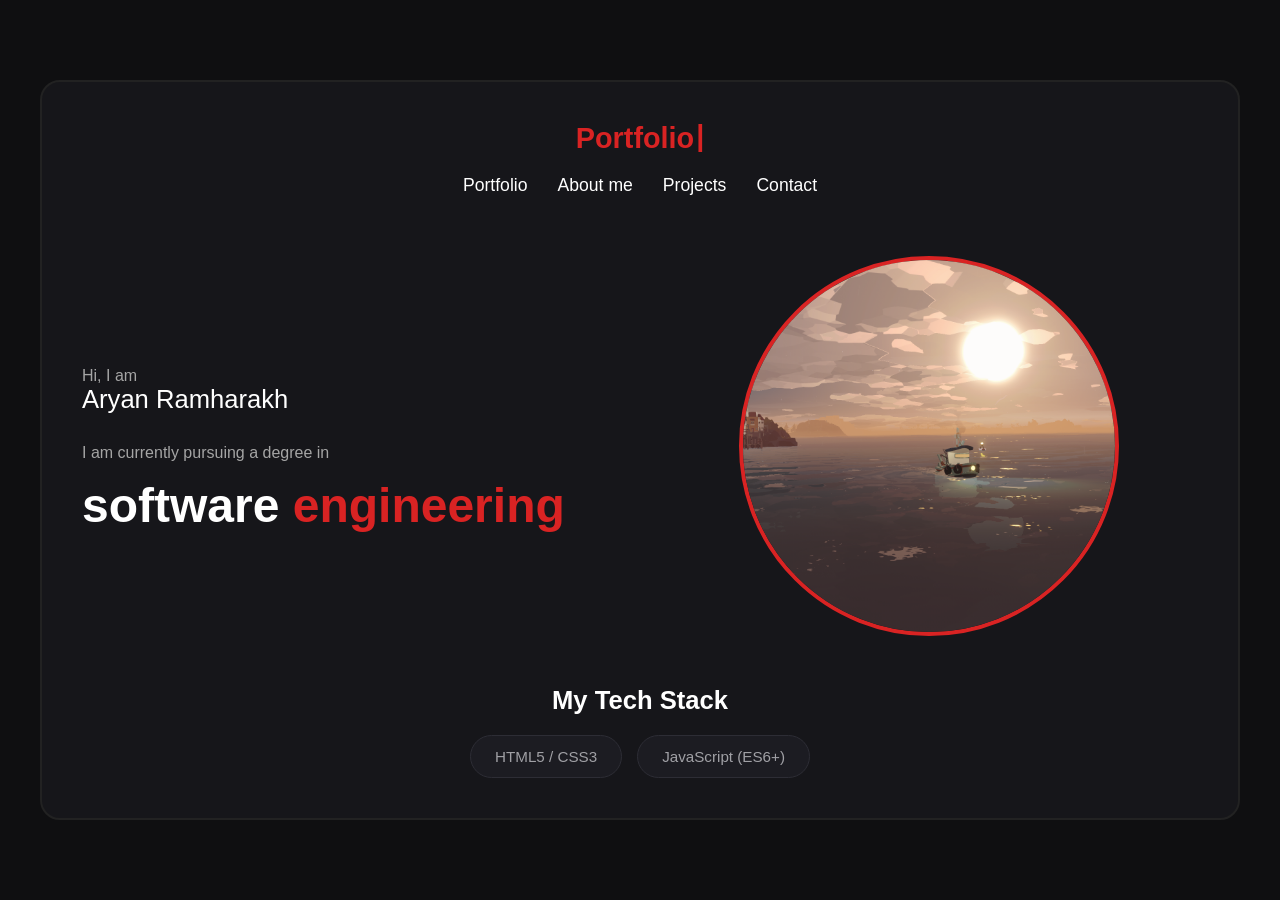
==== index.html @ 2985aacf "version 3" ====
<!DOCTYPE html>
<html lang="en">
<head>
    <meta charset="UTF-8">
    <meta name="viewport" content="width=device-width, initial-scale=1.0">
    <title>My Portfolio</title>
    <link rel="stylesheet" href="css/main.css">
</head>
<body>
    <div class="main-wrapper">
        <div class="portfolio-card">
            
            <!-- Top Centered Navigation Bar Header Section -->
            <nav>
                <div class="logo" id="typing-text"></div>
                <ul class="nav-bar">
                    <li><a href="../index.html">Portfolio</a></li>
                    <li><a href="../pages/about.html">About me</a></li>
                    <li><a href="../pages/project.html">Projects</a></li>
                    <li><a href="../pages/contact.html">Contact</a></li>
                </ul>
            </nav>

            <!-- Grid Layout Containing Only Left Text and Right Image -->
            <div class="hero-container">
                <div class="hero-text">
                    <p class="intro">Hi, I am</p>
                    <h2 class="name">Aryan Ramharakh</h2>
                    <p class="intro">I am currently pursuing a degree in</p>
                    <h1 class="role"><span>software</span> <span class="orange">engineering</span></h1>
                </div>

                <div class="hero-image">
                    <img src="img/1-1-2025-3-25-04-AM.png" alt="Profile image" class="profile-img">
                </div>
            </div> <!-- End of hero-container -->

            <!-- Tech Stack Section is now positioned cleanly at the bottom -->
            <section class="skills-section">
                <h3>My Tech Stack</h3>
                <div class="skills-grid">
                    <div class="skill-card">HTML5 / CSS3</div>
                    <div class="skill-card">JavaScript (ES6+)</div>
                </div>
            </section>

        </div>
    </div>
    <script src="../js/main.js"></script>
</body>
</html>
---- css/main.css ----
/* Maintain your theme colors */
:root {
  --bg-dark: #0f0f11;
  --card-dark: #16161a;
  --primary-orange: #d92323;
  --text-white: #ffffff;
  --text-muted: #a5a5a5;
}

* {
  margin: 0;
  padding: 0;
  box-sizing: border-box;
}

body {
  background-color: var(--bg-dark);
  font-family: Arial, sans-serif;
  color: var(--text-white);
}

.main-wrapper {
  display: flex;
  justify-content: center;
  align-items: center;
  min-height: 100vh;
  padding: 20px;
}

.portfolio-card {
  background-color: var(--card-dark);
  border: 2px solid #222;
  border-radius: 20px;
  width: 100%;
  max-width: 1200px;
  padding: 40px;
}

nav {
  display: flex;
  flex-direction: column;
  align-items: center;
  width: 100%;
  margin-bottom: 60px;
}

nav .logo {
  color: var(--primary-orange);
  font-size: 1.8rem;
  font-weight: bold;
  margin-bottom: 20px;
}


nav .nav-bar {
  display: flex;
  justify-content: center;
  align-items: center;
  list-style: none;
  gap: 30px;
}

nav .nav-bar a {
  color: var(--text-white);
  text-decoration: none;
  font-size: 1.1rem;
  transition: color 0.2s ease;
}

nav .nav-bar a:hover {
  color: var(--primary-orange);
}


.hero-container {
  display: flex;
  justify-content: space-between;
  align-items: center;
  gap: 40px;
}

.hero-text {
  flex: 1;
}

.intro {
  color: var(--text-muted);
  font-size: 1rem;
  margin-top: 10px;
}

.name {
  color: var(--text-white);
  font-size: 1.6rem;
  font-weight: normal;
  margin-bottom: 30px;
}

.role {
  font-size: 3rem;
  font-weight: bold;
  line-height: 1.2;
  margin-top: 15px;
}

.orange {
  color: var(--primary-orange);
}

/* Rounded Profile Border Styling matching your screenshot design */
.hero-image {
  flex: 1;
  display: flex;
  justify-content: center;
}

.profile-img {
  width: 380px;
  height: 380px;
  object-fit: cover;
  border-radius: 50%;
  border: 4px solid var(--primary-orange);
}


.skills-section {
  margin-top: 50px; /* Separates the image/text block above from your tech stack */
  text-align: center;
  width: 100%;
}

.skills-section h3 {
  font-size: 1.6rem;
  color: var(--text-white);
  margin-bottom: 20px;
}

/* Horizontal pill arrangement wrapper layout */
.skills-grid {
  display: flex;
  justify-content: center;
  align-items: center;
  flex-direction: row; /* Enforces horizontal side-by-side display */
  gap: 15px; /* Spacing between the individual cards */
  width: 100%;
}

/* Skill pill background layout definitions */
.skill-card {
  background: #1c1c22;
  border: 1px solid #2d2d35;
  padding: 12px 24px;
  border-radius: 30px;
  font-size: 0.95rem;
  color: #a0a0a5;
  transition: all 0.3s ease;
}

/* Hover accent border highlights */
.skill-card:hover {
  border-color: var(--primary-orange);
  color: var(--text-white);
  transform: translateY(-2px);
}
    

::-webkit-scrollbar {
  width: 10px;
}

::-webkit-scrollbar-track {
  background: var(--bg-dark);
}

::-webkit-scrollbar-thumb {
  background: var(--primary-orange);
  border-radius: 10px;
  border: 2px solid var(--bg-dark);
}

/* 4. Thumb hover effect */
::-webkit-scrollbar-thumb:hover {
  background: var(--primary-orange);
}

/* Custom blinking terminal cursor effect */
#typing-text::after {
  content: "|";
  color: var(--brand-orange, #d92323);;
  margin-left: 2px;
  display: inline-block;
  animation: blinkCursor 1s step-end infinite;

  vertical-align: 0.08em;
  line-height: 1;
}

@keyframes blinkCursor {
  from, to { color: transparent }
  50% { color: var(--brand-orange, #d92323) }
}
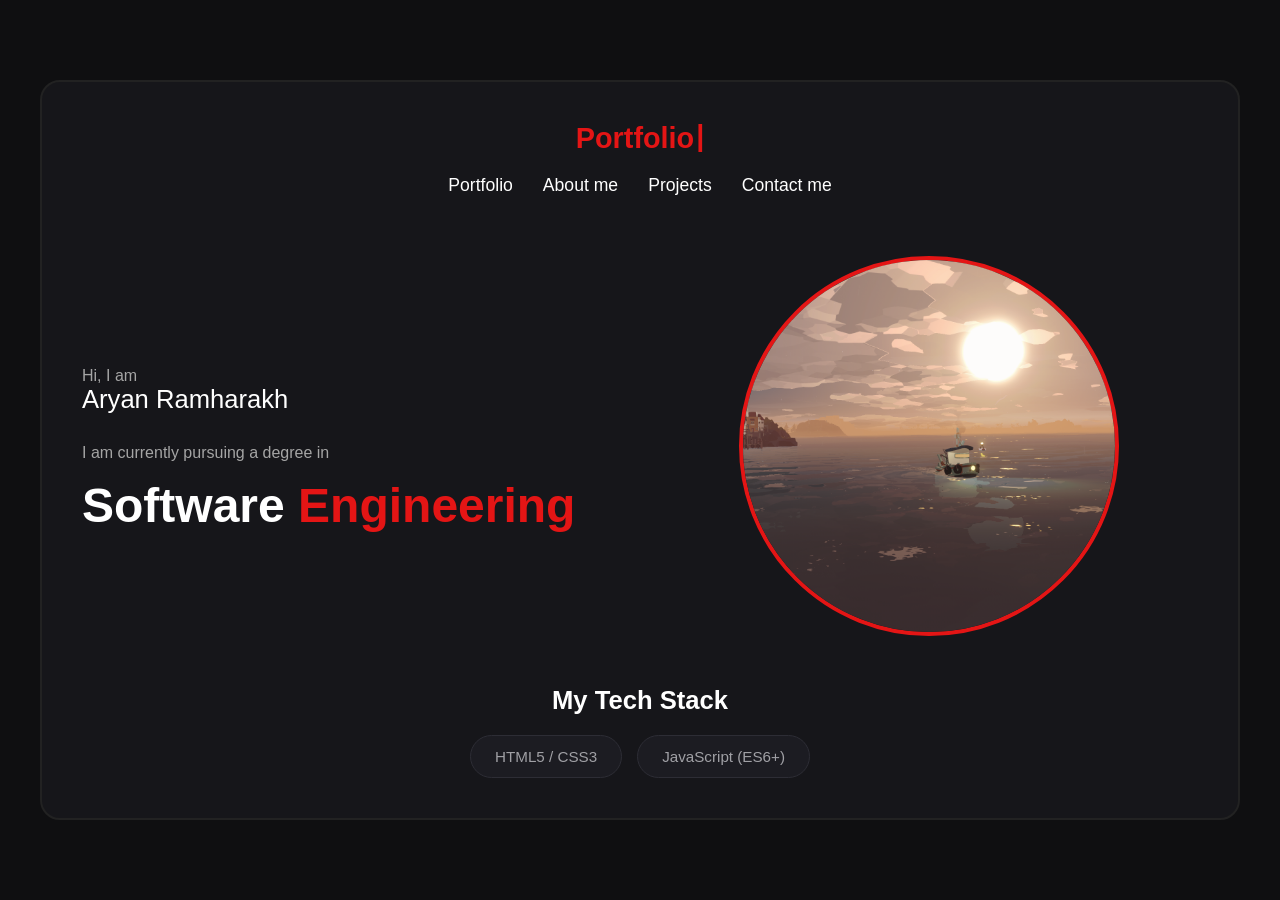
==== commit 24bab98e: "version 3" ====
--- a/index.html
+++ b/index.html
@@ -17,7 +17,7 @@
                     <li><a href="../index.html">Portfolio</a></li>
                     <li><a href="../pages/about.html">About me</a></li>
                     <li><a href="../pages/project.html">Projects</a></li>
-                    <li><a href="../pages/contact.html">Contact</a></li>
+                    <li><a href="../pages/contact.html">Contact me</a></li>
                 </ul>
             </nav>
 
@@ -27,7 +27,7 @@
                     <p class="intro">Hi, I am</p>
                     <h2 class="name">Aryan Ramharakh</h2>
                     <p class="intro">I am currently pursuing a degree in</p>
-                    <h1 class="role"><span>software</span> <span class="orange">engineering</span></h1>
+                    <h1 class="role"><span>Software</span> <span class="orange">Engineering</span></h1>
                 </div>
 
                 <div class="hero-image">
--- a/css/main.css
+++ b/css/main.css
@@ -2,7 +2,7 @@
 :root {
   --bg-dark: #0f0f11;
   --card-dark: #16161a;
-  --primary-orange: #d92323;
+  --primary-orange: #e41515;
   --text-white: #ffffff;
   --text-muted: #a5a5a5;
 }
@@ -186,7 +186,7 @@
 /* Custom blinking terminal cursor effect */
 #typing-text::after {
   content: "|";
-  color: var(--brand-orange, #d92323);;
+  color: var(--primary-orange, #e41515);;
   margin-left: 2px;
   display: inline-block;
   animation: blinkCursor 1s step-end infinite;
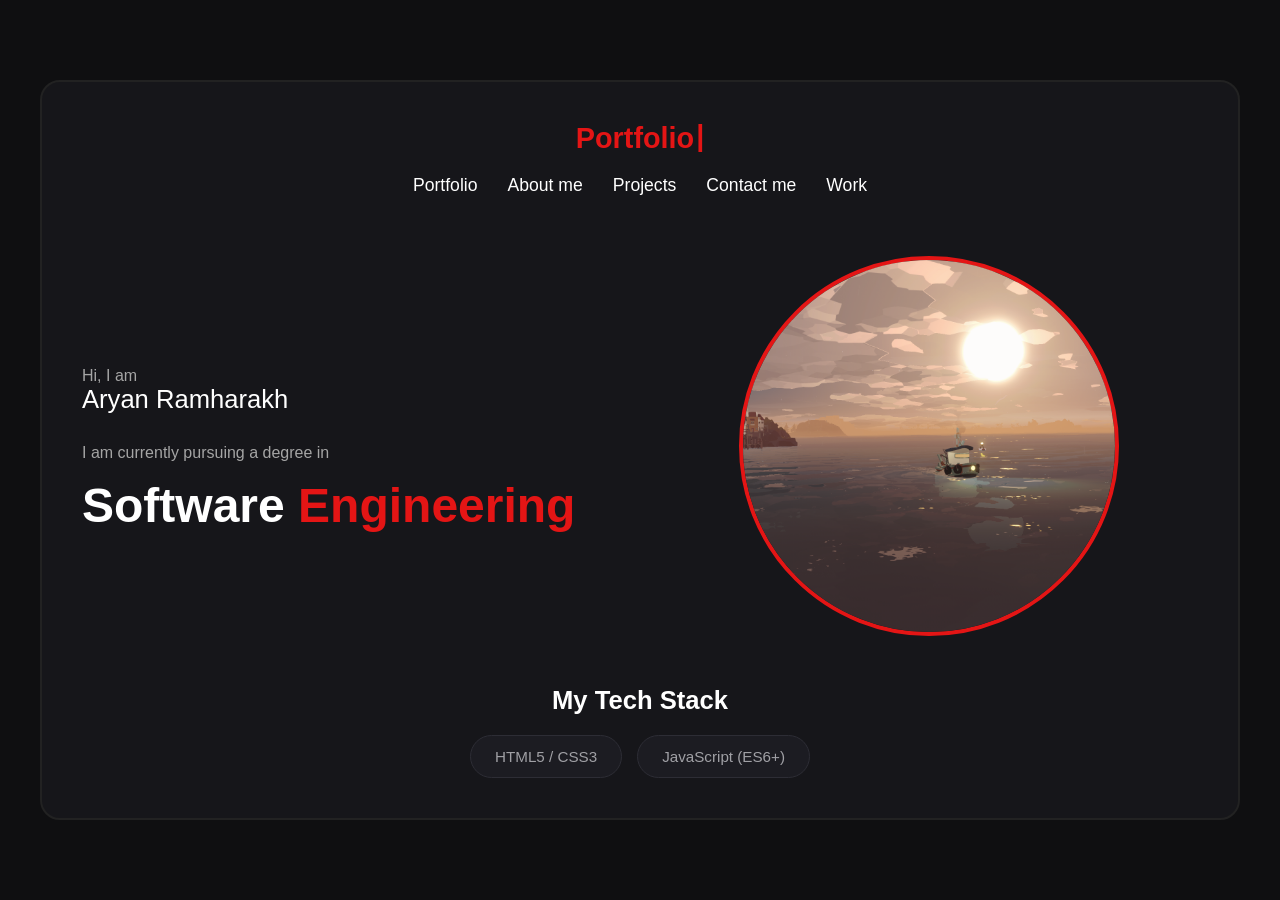
==== commit 22c20c11: "FINAL" ====
--- a/index.html
+++ b/index.html
@@ -10,18 +10,18 @@
     <div class="main-wrapper">
         <div class="portfolio-card">
             
-            <!-- Top Centered Navigation Bar Header Section -->
             <nav>
                 <div class="logo" id="typing-text"></div>
                 <ul class="nav-bar">
-                    <li><a href="../index.html">Portfolio</a></li>
-                    <li><a href="../pages/about.html">About me</a></li>
-                    <li><a href="../pages/project.html">Projects</a></li>
-                    <li><a href="../pages/contact.html">Contact me</a></li>
+                    <li><a href="index.html">Portfolio</a></li>
+                    <li><a href="about.html">About me</a></li>
+                    <li><a href="project.html">Projects</a></li>
+                    <li><a href="contact.html">Contact me</a></li>
+                    <li><a href="work.html">Work</a></li>
+  
                 </ul>
             </nav>
 
-            <!-- Grid Layout Containing Only Left Text and Right Image -->
             <div class="hero-container">
                 <div class="hero-text">
                     <p class="intro">Hi, I am</p>
@@ -31,11 +31,10 @@
                 </div>
 
                 <div class="hero-image">
-                    <img src="img/1-1-2025-3-25-04-AM.png" alt="Profile image" class="profile-img">
+                    <img src="img/placeholder-foto.png" alt="Profile image" class="profile-img">
                 </div>
-            </div> <!-- End of hero-container -->
+            </div> 
 
-            <!-- Tech Stack Section is now positioned cleanly at the bottom -->
             <section class="skills-section">
                 <h3>My Tech Stack</h3>
                 <div class="skills-grid">
@@ -46,6 +45,6 @@
 
         </div>
     </div>
-    <script src="../js/main.js"></script>
+    <script src="js/main.js"></script>
 </body>
 </html>
